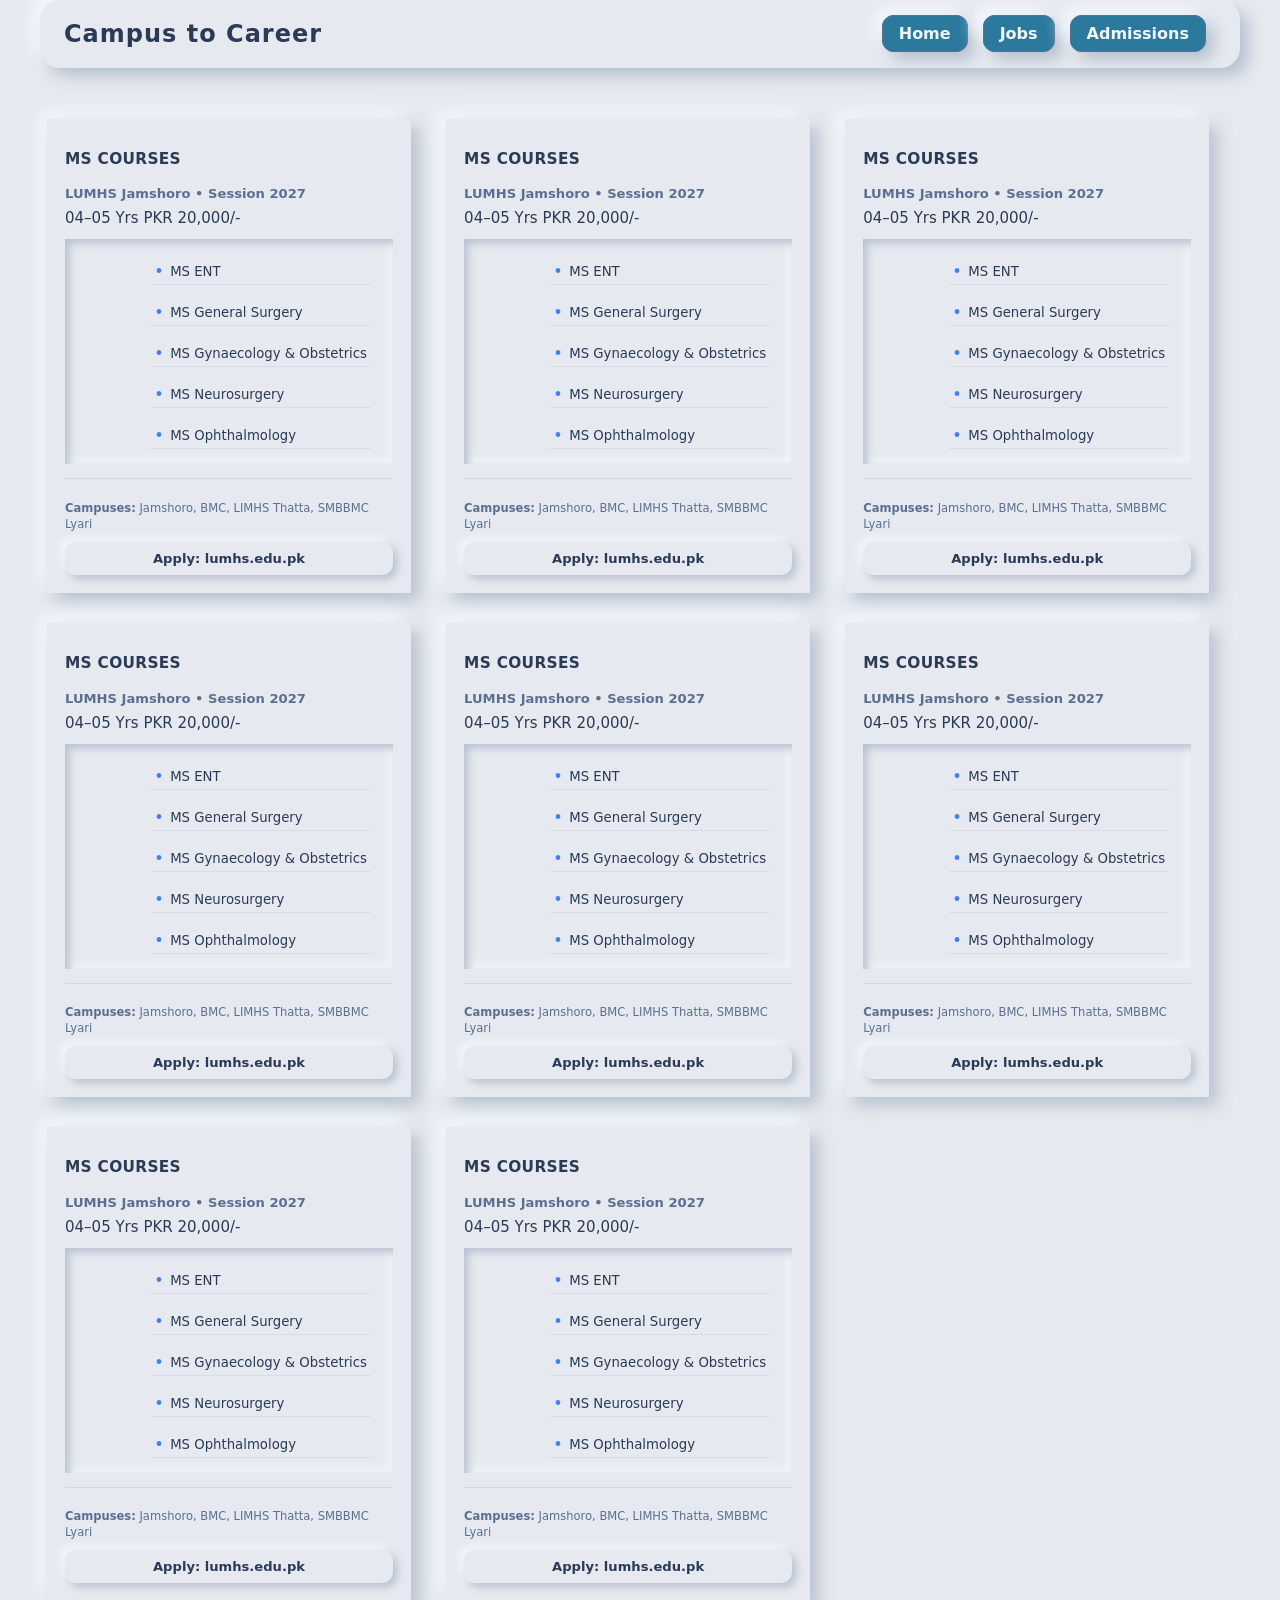
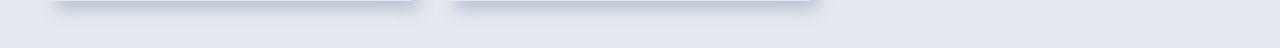
==== admissions.html @ 4f8f305e "Add files via upload" ====
<!DOCTYPE html>
<html lang="en">

<head>
  <meta charset="UTF-8">
  <meta name="viewport" content="width=device-width, initial-scale=1.0">
  <title>Campus to Career</title>
  <style>
    /* =========================================
   INTERACTIVE ELEMENTS
   ========================================= */
    :root {
      /* =========================================
        COLORS DEFINED
      ========================================= */
      --contrast-background-color: #2b7a9e;
      --contrast-text-primary: #f1f5f9;
      --contrast-accent-color: #f59e0b;
      --contrast-accent-hover: #fbbf24;
      --color-red: #dc2626;
      --color-green: #2e7d32;
      --background-color: #e6e9ef;
      --text-primary: #2b3a55;
      --text-secondary: #5c6f91;
      --accent-color: #3b82f6;
      --accent-hover: #2563eb;
      --border-subtle: rgba(244, 249, 255, 0.35);

      /* Shadow Colors */
      --shadow-light: #f4f9ff;
      --shadow-dark: #b6c0cf;

      /* Shadow Elevations */
      --shadow-flat: 9px 9px 18px var(--shadow-dark),
        -9px -9px 18px var(--shadow-light);
      --shadow-small: 4px 4px 8px var(--shadow-dark),
        -4px -4px 8px var(--shadow-light);
      --shadow-large: 14px 14px 28px var(--shadow-dark),
        -14px -14px 28px var(--shadow-light);

      /* Inset / Pressed Shadows */
      --shadow-pressed: inset 6px 6px 12px var(--shadow-dark),
        inset -6px -6px 12px var(--shadow-light);
      --shadow-pressed-small: inset 3px 3px 6px var(--shadow-dark),
        inset -3px -3px 6px var(--shadow-light);

      /* Surface Gradients */
      --surface-gradient-convex: linear-gradient(145deg, #e5f0ff, #c1cad8);
      --surface-gradient-concave: linear-gradient(145deg, #c1cad8, #e5f0ff);
    }

    /* =========================================
   BASE STYLES
   ========================================= */
    * {
      box-sizing: border-box;
    }

    body {
      background-color: var(--background-color);
      color: var(--text-primary);
      font-family: system-ui, -apple-system, BlinkMacSystemFont, "Segoe UI", Roboto, sans-serif;
      margin: 0;
      padding: 6.5rem 2rem 2rem;
    }

    @media (max-width: 640px) {
      body {
        padding: 8.5rem 1rem 1.5rem;
      }

      .navigation-bar {
        width: calc(100% - 2rem);
        padding: 0.75rem 1rem;
      }

      .navigation-div {
        flex-direction: column;
        gap: 0.75rem;
      }

      .header p {
        font-size: 1.45rem;
      }

      .header,
      .welcome {
        padding-left: 1.25rem;
        padding-right: 1.25rem;
      }
    }

    .navigation-bar {
      position: fixed;
      top: 0;
      left: 50%;
      transform: translateX(-50%);
      width: calc(100% - 4rem);
      z-index: 1000;
      max-width: 1200px;
      padding: 0.9rem 1.5rem;
      background: var(--background-color);
      border-radius: 20px;
      box-shadow:
        8px 8px 16px var(--shadow-dark),
        -8px -8px 16px var(--shadow-light);
    }

    .navigation-div {
      display: flex;
      justify-content: space-between;
      align-items: center;
    }

    .website-name {
      font-size: 1.5rem;
      color: var(--text-primary);
      font-weight: 800;
      letter-spacing: 1px;

    }

    .button {
      text-decoration: none;
      background: var(--contrast-background-color);
      color: var(--contrast-text-primary);
      font-weight: 600;
      border: 1px solid var(--text-secondary);
      border-radius: 12px;
      padding: 0.5rem 1rem;
      box-shadow: 8px 8px 16px var(--shadow-dark),
        -8px -8px 16px var(--shadow-light);
      cursor: pointer;
      transition: all 0.2s ease-in-out;
    }

    .button:hover {
      background: var(--text-primary);
      box-shadow:
        4px 4px 8px var(--shadow-dark),
        -4px -4px 8px var(--shadow-light);
    }

    ul {
      list-style: none;
      padding: 10px;
      margin: 0;
      display: flex;
      justify-content: flex-end;
      gap: 15px;

    }

    .program-card {
      width: 364px;
      background: var(--background-color);
      border-radius: var(--contrast-background-color);
      padding: 18px;
      box-shadow: 8px 8px 16px var(--shadow-dark),
                  -8px -8px 16px var(--shadow-light);
      display: inline-block;
      flex-direction: column;
      margin: 15px;
      justify-content: space-between;
      transition: transform 0.2s ease, opacity 0.2s ease;
    }

    .meta-strip {
      font-size: 15px;
    }

    .program-card.hidden {
      display: none;
    }

    /* Pinned Top Header */
    .card-header {
      margin-bottom: 12px;
    }

    .track-row {
      display: flex;
      align-items: center;
      justify-content: space-between;
      gap: 8px;
      margin-bottom: 6px;
    }

    .track-title {
      font-size: 0.96rem;
      font-weight: 800;
      letter-spacing: 0.3px;
      color: var(--text-primary);
    }

    .uni-subtitle {
      font-size: 0.82rem;
      font-weight: 600;
      color: var(--text-secondary);
      margin-bottom: 8px;
    }

    /* Fixed-Height Inset Scrollable Specialty Box */
    .program-list-box {
      height: 225px;
      overflow-y: auto;
      padding: 10px 12px;
      margin: 6px 0 14px 0;
      border-radius: var(--contrast-background-color);
      background: var(--background-color);
      box-shadow: inset 4px 4px 8px var(--shadow-dark),
                  inset -4px -4px 8px var(--shadow-light);
    }

    /* Custom Subtle Scrollbar */
    .program-list-box::-webkit-scrollbar {
      width: 6px;
    }

    .program-list-box::-webkit-scrollbar-track {
      background: transparent;
      margin: 6px 0;
    }

    .program-list-box::-webkit-scrollbar-thumb {
      background: var(--background-color);
      border-radius: 10px;
    }

    .program-list-box::-webkit-scrollbar-thumb:hover {
      background: var(--background-color);
    }

    .program-list {
      display: grid;
      list-style: none;
    }

    .program-list li {
      font-size: 0.83rem;
      color: var(--text-primary);
      padding: 5px 4px;
      border-bottom: 1px solid rgba(197, 203, 214, 0.45);
      display: flex;
      align-items: flex-start;
      gap: 7px;
    }

    .program-list li:last-child {
      border-bottom: none;
    }

    .program-list li::before {
      content: "•";
      color: var(--accent-color);
      font-weight: 700;
    }

    .program-list li.match-hidden {
      display: none;
    }

    mark {
      background: var(--background-color);
      color: var(--text-primary);
      padding: 0 2px;
      border-radius: 3px;
    }

    /* Pinned Card Footer */
    .card-footer {
      border-top: 1px solid rgba(197, 203, 214, 0.6);
      padding-top: 10px;
    }

    .campuses {
      font-size: 0.72rem;
      color: var(--text-secondary);
      margin-bottom: 10px;
      line-height: 1.35;
    }

    .apply-btn {
      display: block;
      width: 100%;
      text-align: center;
      text-decoration: none;
      font-size: 0.82rem;
      font-weight: 700;
      color: var(--accent);
      padding: 9px 12px;
      border-radius: 11px;
      background: var(--background-color);
      box-shadow: 4px 4px 8px var(--shadow-dark),
                  -4px -4px 8px var(--shadow-light);
      transition: box-shadow 0.15s ease, color 0.15s ease;
    }

    .apply-btn:hover {
      color: var(--accent-color);;
    }

    .apply-btn:active {
      box-shadow: inset 3px 3px 6px var(--shadow-dark),
                  inset -3px -3px 6px var(--shadow-light);
    }



  </style>
</head>

<body>
  <!-- =========================
   NAV BAR
   ========================= -->
  <nav class="navigation-bar">
    <div class="navigation-div">
      <div class="website-name">Campus to Career</div>
      <ul>

        <li><a href="index.html" class="button">Home</a></li>
        <li><a href="jobs.html" class="button">Jobs</a></li>
        <li><a href="Admissions.html" class="button">Admissions</a></li>
      </ul>
    </div>
  </nav>
  <!-- =========================
   NAV BAR
   ========================= -->

      <!-- CARD 2: MS COURSES -->
      <article class="program-card">
        <div>
          <div class="card-header">
            <div class="track-row">
              <h2 class="track-title">MS COURSES</h2>
            </div>
            <div class="uni-subtitle">LUMHS Jamshoro • Session 2027</div>
            <div class="meta-strip">
              <span>04–05 Yrs</span>
              <span>PKR 20,000/-</span>
            </div>
          </div>

          <div class="program-list-box">
            <ul class="program-list">
              <li>MS ENT</li>
              <li>MS General Surgery</li>
              <li>MS Gynaecology &amp; Obstetrics</li>
              <li>MS Neurosurgery</li>
              <li>MS Ophthalmology</li>
              <li>MS Orthopaedics</li>
              <li>MS Plastic Surgery</li>
              <li>MS Urology</li>
              <li>MS ENT</li>
              <li>MS General Surgery</li>
              <li>MS Gynaecology &amp; Obstetrics</li>
              <li>MS Neurosurgery</li>
              <li>MS Ophthalmology</li>
              <li>MS Orthopaedics</li>
              <li>MS Plastic Surgery</li>
              <li>MS Urology</li>
              <li>MS ENT</li>
              <li>MS General Surgery</li>
              <li>MS Gynaecology &amp; Obstetrics</li>
              <li>MS Neurosurgery</li>
              <li>MS Ophthalmology</li>
              <li>MS Orthopaedics</li>
              <li>MS Plastic Surgery</li>
              <li>MS Urology</li>

            </ul>
          </div>
        </div>

        <div class="card-footer">
          <p class="campuses"><strong>Campuses:</strong> Jamshoro, BMC, LIMHS Thatta, SMBBMC Lyari</p>
          <a href="https://www.lumhs.edu.pk" target="_blank" rel="noopener noreferrer" class="apply-btn">
            Apply: lumhs.edu.pk
          </a>
        </div>
      </article>

 <!-- CARD 2: MS COURSES -->
      <article class="program-card">
        <div>
          <div class="card-header">
            <div class="track-row">
              <h2 class="track-title">MS COURSES</h2>
            </div>
            <div class="uni-subtitle">LUMHS Jamshoro • Session 2027</div>
            <div class="meta-strip">
              <span>04–05 Yrs</span>
              <span>PKR 20,000/-</span>
            </div>
          </div>

          <div class="program-list-box">
            <ul class="program-list">
              <li>MS ENT</li>
              <li>MS General Surgery</li>
              <li>MS Gynaecology &amp; Obstetrics</li>
              <li>MS Neurosurgery</li>
              <li>MS Ophthalmology</li>
              <li>MS Orthopaedics</li>
              <li>MS Plastic Surgery</li>
              <li>MS Urology</li>
            </ul>
          </div>
        </div>

        <div class="card-footer">
          <p class="campuses"><strong>Campuses:</strong> Jamshoro, BMC, LIMHS Thatta, SMBBMC Lyari</p>
          <a href="https://www.lumhs.edu.pk" target="_blank" rel="noopener noreferrer" class="apply-btn">
            Apply: lumhs.edu.pk
          </a>
        </div>
      </article>


      <!-- CARD 2: MS COURSES -->
      <article class="program-card">
        <div>
          <div class="card-header">
            <div class="track-row">
              <h2 class="track-title">MS COURSES</h2>
            </div>
            <div class="uni-subtitle">LUMHS Jamshoro • Session 2027</div>
            <div class="meta-strip">
              <span>04–05 Yrs</span>
              <span>PKR 20,000/-</span>
            </div>
          </div>

          <div class="program-list-box">
            <ul class="program-list">
              <li>MS ENT</li>
              <li>MS General Surgery</li>
              <li>MS Gynaecology &amp; Obstetrics</li>
              <li>MS Neurosurgery</li>
              <li>MS Ophthalmology</li>
              <li>MS Orthopaedics</li>
              <li>MS Plastic Surgery</li>
              <li>MS Urology</li>
            </ul>
          </div>
        </div>

        <div class="card-footer">
          <p class="campuses"><strong>Campuses:</strong> Jamshoro, BMC, LIMHS Thatta, SMBBMC Lyari</p>
          <a href="https://www.lumhs.edu.pk" target="_blank" rel="noopener noreferrer" class="apply-btn">
            Apply: lumhs.edu.pk
          </a>
        </div>
      </article>


      <!-- CARD 2: MS COURSES -->
      <article class="program-card">
        <div>
          <div class="card-header">
            <div class="track-row">
              <h2 class="track-title">MS COURSES</h2>
            </div>
            <div class="uni-subtitle">LUMHS Jamshoro • Session 2027</div>
            <div class="meta-strip">
              <span>04–05 Yrs</span>
              <span>PKR 20,000/-</span>
            </div>
          </div>

          <div class="program-list-box">
            <ul class="program-list">
              <li>MS ENT</li>
              <li>MS General Surgery</li>
              <li>MS Gynaecology &amp; Obstetrics</li>
              <li>MS Neurosurgery</li>
              <li>MS Ophthalmology</li>
              <li>MS Orthopaedics</li>
              <li>MS Plastic Surgery</li>
              <li>MS Urology</li>
            </ul>
          </div>
        </div>

        <div class="card-footer">
          <p class="campuses"><strong>Campuses:</strong> Jamshoro, BMC, LIMHS Thatta, SMBBMC Lyari</p>
          <a href="https://www.lumhs.edu.pk" target="_blank" rel="noopener noreferrer" class="apply-btn">
            Apply: lumhs.edu.pk
          </a>
        </div>
      </article>


      <!-- CARD 2: MS COURSES -->
      <article class="program-card">
        <div>
          <div class="card-header">
            <div class="track-row">
              <h2 class="track-title">MS COURSES</h2>
            </div>
            <div class="uni-subtitle">LUMHS Jamshoro • Session 2027</div>
            <div class="meta-strip">
              <span>04–05 Yrs</span>
              <span>PKR 20,000/-</span>
            </div>
          </div>

          <div class="program-list-box">
            <ul class="program-list">
              <li>MS ENT</li>
              <li>MS General Surgery</li>
              <li>MS Gynaecology &amp; Obstetrics</li>
              <li>MS Neurosurgery</li>
              <li>MS Ophthalmology</li>
              <li>MS Orthopaedics</li>
              <li>MS Plastic Surgery</li>
              <li>MS Urology</li>
            </ul>
          </div>
        </div>

        <div class="card-footer">
          <p class="campuses"><strong>Campuses:</strong> Jamshoro, BMC, LIMHS Thatta, SMBBMC Lyari</p>
          <a href="https://www.lumhs.edu.pk" target="_blank" rel="noopener noreferrer" class="apply-btn">
            Apply: lumhs.edu.pk
          </a>
        </div>
      </article>


      <!-- CARD 2: MS COURSES -->
      <article class="program-card">
        <div>
          <div class="card-header">
            <div class="track-row">
              <h2 class="track-title">MS COURSES</h2>
            </div>
            <div class="uni-subtitle">LUMHS Jamshoro • Session 2027</div>
            <div class="meta-strip">
              <span>04–05 Yrs</span>
              <span>PKR 20,000/-</span>
            </div>
          </div>

          <div class="program-list-box">
            <ul class="program-list">
              <li>MS ENT</li>
              <li>MS General Surgery</li>
              <li>MS Gynaecology &amp; Obstetrics</li>
              <li>MS Neurosurgery</li>
              <li>MS Ophthalmology</li>
              <li>MS Orthopaedics</li>
              <li>MS Plastic Surgery</li>
              <li>MS Urology</li>
            </ul>
          </div>
        </div>

        <div class="card-footer">
          <p class="campuses"><strong>Campuses:</strong> Jamshoro, BMC, LIMHS Thatta, SMBBMC Lyari</p>
          <a href="https://www.lumhs.edu.pk" target="_blank" rel="noopener noreferrer" class="apply-btn">
            Apply: lumhs.edu.pk
          </a>
        </div>
      </article>


      <!-- CARD 2: MS COURSES -->
      <article class="program-card">
        <div>
          <div class="card-header">
            <div class="track-row">
              <h2 class="track-title">MS COURSES</h2>
            </div>
            <div class="uni-subtitle">LUMHS Jamshoro • Session 2027</div>
            <div class="meta-strip">
              <span>04–05 Yrs</span>
              <span>PKR 20,000/-</span>
            </div>
          </div>

          <div class="program-list-box">
            <ul class="program-list">
              <li>MS ENT</li>
              <li>MS General Surgery</li>
              <li>MS Gynaecology &amp; Obstetrics</li>
              <li>MS Neurosurgery</li>
              <li>MS Ophthalmology</li>
              <li>MS Orthopaedics</li>
              <li>MS Plastic Surgery</li>
              <li>MS Urology</li>
            </ul>
          </div>
        </div>

        <div class="card-footer">
          <p class="campuses"><strong>Campuses:</strong> Jamshoro, BMC, LIMHS Thatta, SMBBMC Lyari</p>
          <a href="https://www.lumhs.edu.pk" target="_blank" rel="noopener noreferrer" class="apply-btn">
            Apply: lumhs.edu.pk
          </a>
        </div>
      </article>


     

      <!-- CARD 2: MS COURSES -->
      <article class="program-card">
        <div>
          <div class="card-header">
            <div class="track-row">
              <h2 class="track-title">MS COURSES</h2>
            </div>
            <div class="uni-subtitle">LUMHS Jamshoro • Session 2027</div>
            <div class="meta-strip">
              <span>04–05 Yrs</span>
              <span>PKR 20,000/-</span>
            </div>
          </div>

          <div class="program-list-box">
            <ul class="program-list">
              <li>MS ENT</li>
              <li>MS General Surgery</li>
              <li>MS Gynaecology &amp; Obstetrics</li>
              <li>MS Neurosurgery</li>
              <li>MS Ophthalmology</li>
              <li>MS Orthopaedics</li>
              <li>MS Plastic Surgery</li>
              <li>MS Urology</li>
            </ul>
          </div>
        </div>

        <div class="card-footer">
          <p class="campuses"><strong>Campuses:</strong> Jamshoro, BMC, LIMHS Thatta, SMBBMC Lyari</p>
          <a href="https://www.lumhs.edu.pk" target="_blank" rel="noopener noreferrer" class="apply-btn">
            Apply: lumhs.edu.pk
          </a>
        </div>
      </article>

</body>

</html>
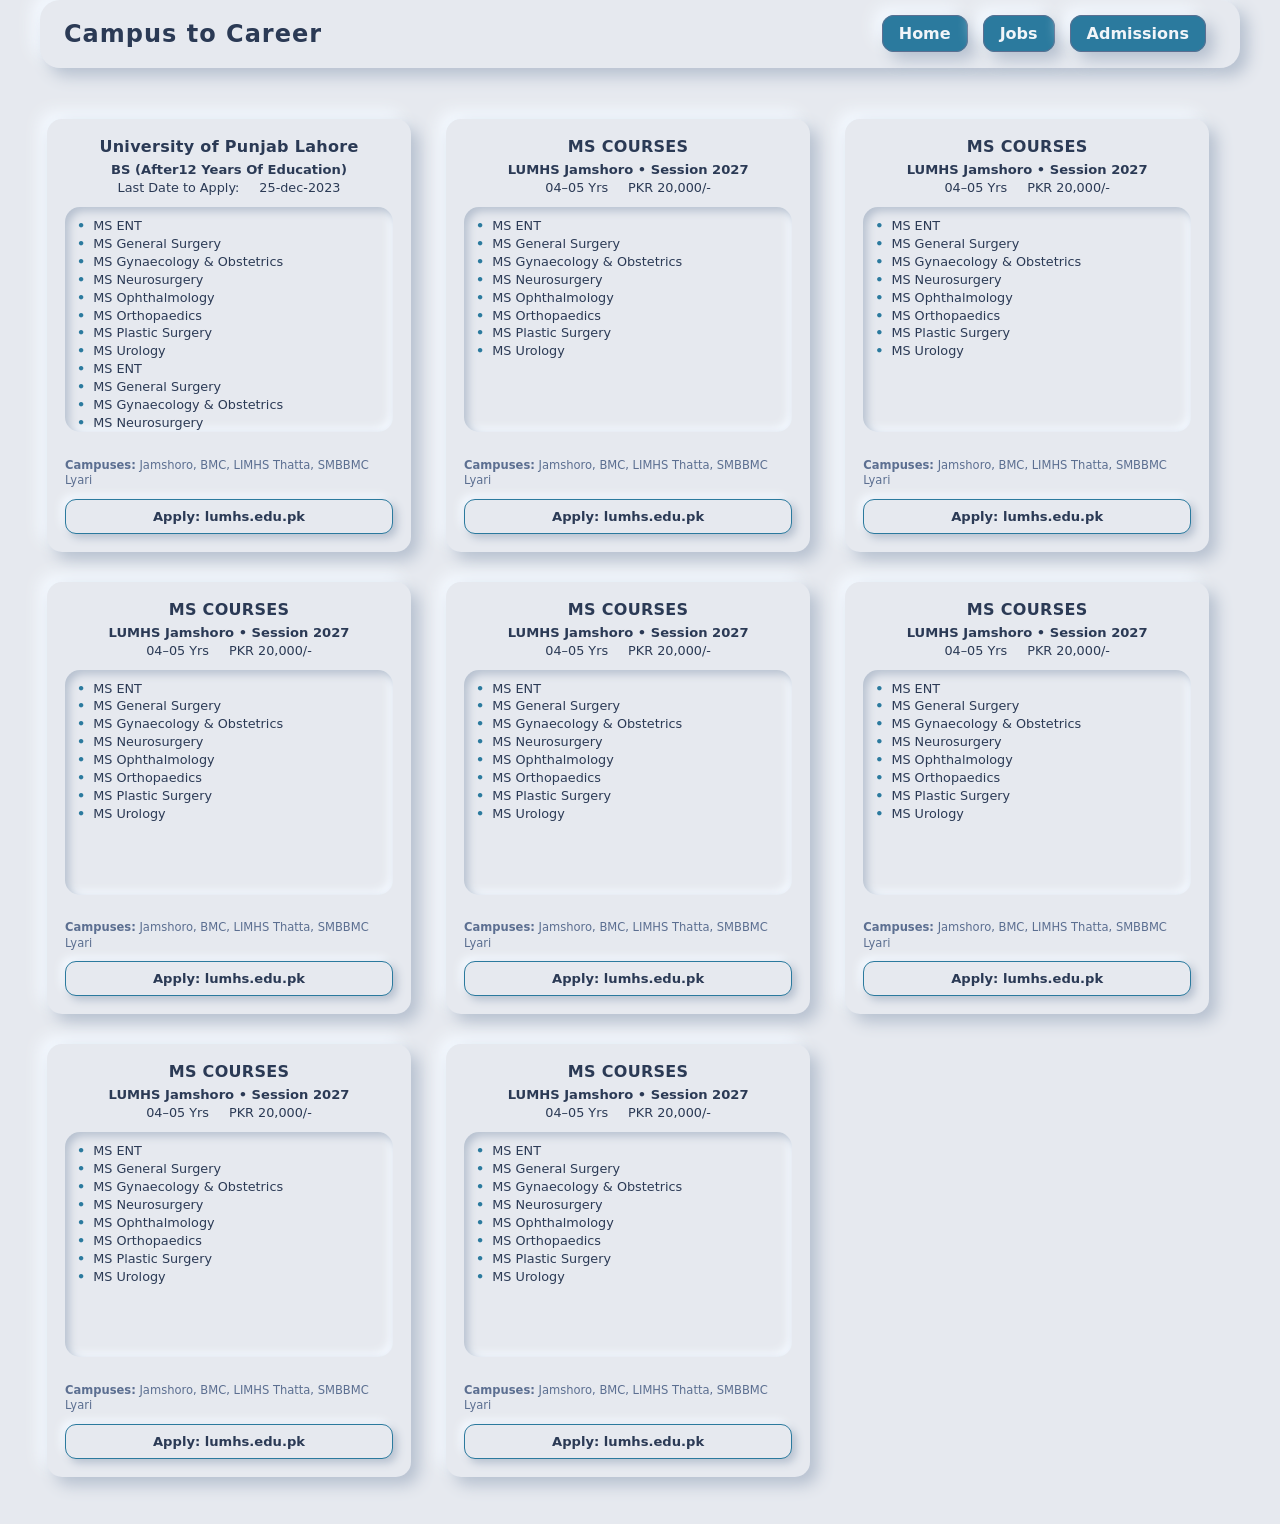
==== commit 83655fa9: "Update admissions.html" ====
--- a/admissions.html
+++ b/admissions.html
@@ -64,31 +64,45 @@
       padding: 6.5rem 2rem 2rem;
     }
 
-    @media (max-width: 640px) {
-      body {
-        padding: 8.5rem 1rem 1.5rem;
-      }
-
-      .navigation-bar {
-        width: calc(100% - 2rem);
-        padding: 0.75rem 1rem;
-      }
-
-      .navigation-div {
-        flex-direction: column;
-        gap: 0.75rem;
-      }
-
-      .header p {
-        font-size: 1.45rem;
-      }
-
-      .header,
-      .welcome {
-        padding-left: 1.25rem;
-        padding-right: 1.25rem;
-      }
-    }
+    /* =========================================
+   MOBILE RESPONSIVENESS
+   ========================================= */
+@media (max-width: 640px) {
+  body {
+    /* Extra top padding to clear the taller stacked navbar */
+    padding: 8.5rem 1rem 1.5rem;
+  }
+
+  .navigation-bar {
+    top: 0.75rem;
+    width: calc(100% - 2rem);
+    padding: 0.75rem 1rem;
+  }
+
+  .navigation-div {
+    flex-direction: column;
+    gap: 0.75rem;
+  }
+
+  .navigation-div ul {
+    width: 100%;
+    justify-content: center;
+    padding: 0;
+    gap: 10px;
+  }
+
+  .button {
+    padding: 0.45rem 0.85rem;
+    font-size: 0.9rem;
+  }
+
+  .program-card {
+    display: flex;
+    width: 100%;
+    max-width: 400px;
+    margin: 0 auto 1.25rem;
+  }
+}
 
     .navigation-bar {
       position: fixed;
@@ -154,11 +168,11 @@
     .program-card {
       width: 364px;
       background: var(--background-color);
-      border-radius: var(--contrast-background-color);
+      border-radius: 15px;
       padding: 18px;
       box-shadow: 8px 8px 16px var(--shadow-dark),
-                  -8px -8px 16px var(--shadow-light);
-      display: inline-block;
+        -8px -8px 16px var(--shadow-light);
+      display: inline-flex;
       flex-direction: column;
       margin: 15px;
       justify-content: space-between;
@@ -166,7 +180,11 @@
     }
 
     .meta-strip {
-      font-size: 15px;
+      gap: 20px;
+      display: flex;
+      justify-content:center;
+      font-size: 0.8rem;
+      font-weight: 500;
     }
 
     .program-card.hidden {
@@ -181,23 +199,27 @@
     .track-row {
       display: flex;
       align-items: center;
-      justify-content: space-between;
+      justify-content: center;
       gap: 8px;
       margin-bottom: 6px;
     }
 
     .track-title {
-      font-size: 0.96rem;
+      font-size: 1rem;
       font-weight: 800;
       letter-spacing: 0.3px;
+      text-align: center;
+      margin: 0;
       color: var(--text-primary);
     }
 
     .uni-subtitle {
+      text-align: center;
+      text-transform: capitalize;
       font-size: 0.82rem;
       font-weight: 600;
-      color: var(--text-secondary);
-      margin-bottom: 8px;
+      color: var(--text-primary);
+      margin-bottom: 3px;
     }
 
     /* Fixed-Height Inset Scrollable Specialty Box */
@@ -206,10 +228,10 @@
       overflow-y: auto;
       padding: 10px 12px;
       margin: 6px 0 14px 0;
-      border-radius: var(--contrast-background-color);
+      border-radius: 15px;
       background: var(--background-color);
       box-shadow: inset 4px 4px 8px var(--shadow-dark),
-                  inset -4px -4px 8px var(--shadow-light);
+        inset -4px -4px 8px var(--shadow-light);
     }
 
     /* Custom Subtle Scrollbar */
@@ -223,27 +245,38 @@
     }
 
     .program-list-box::-webkit-scrollbar-thumb {
-      background: var(--background-color);
+      background: var(--text-secondary);
       border-radius: 10px;
     }
 
     .program-list-box::-webkit-scrollbar-thumb:hover {
-      background: var(--background-color);
+      background: var(--text-secondary);
     }
 
     .program-list {
       display: grid;
+      justify-content: start;
+      /* Overrides global ul { justify-content: flex-end; } */
+      text-align: left;
+      /* Ensures text aligns left */
+      padding: 0;
+      /* Overrides global ul { padding: 10px; } */
+      margin: 0;
+      gap: 0px;
+      /* Clean vertical spacing between items */
       list-style: none;
     }
 
     .program-list li {
-      font-size: 0.83rem;
+      font-size: 0.8rem;
       color: var(--text-primary);
-      padding: 5px 4px;
-      border-bottom: 1px solid rgba(197, 203, 214, 0.45);
       display: flex;
       align-items: flex-start;
-      gap: 7px;
+      justify-content: flex-start;
+      /* Aligns flex items to the left */
+      gap: 8px;
+      line-height: 1.4;
+      /* Changed from 0rem so multi-line items don't overlap */
     }
 
     .program-list li:last-child {
@@ -252,7 +285,7 @@
 
     .program-list li::before {
       content: "•";
-      color: var(--accent-color);
+      color: var(--contrast-background-color);
       font-weight: 700;
     }
 
@@ -265,12 +298,6 @@
       color: var(--text-primary);
       padding: 0 2px;
       border-radius: 3px;
-    }
-
-    /* Pinned Card Footer */
-    .card-footer {
-      border-top: 1px solid rgba(197, 203, 214, 0.6);
-      padding-top: 10px;
     }
 
     .campuses {
@@ -287,26 +314,30 @@
       text-decoration: none;
       font-size: 0.82rem;
       font-weight: 700;
-      color: var(--accent);
+      color: var(--text-primary);
       padding: 9px 12px;
       border-radius: 11px;
       background: var(--background-color);
-      box-shadow: 4px 4px 8px var(--shadow-dark),
-                  -4px -4px 8px var(--shadow-light);
-      transition: box-shadow 0.15s ease, color 0.15s ease;
+      box-shadow:
+        4px 4px 8px var(--shadow-dark),
+        -4px -4px 8px var(--shadow-light);
+      transition: all 0.15s ease, color 0.15s ease;
+            border: 1px solid var(--contrast-background-color);
     }
 
     .apply-btn:hover {
-      color: var(--accent-color);;
-    }
+     color: var(--contrast-text-primary);
+      background: var(--text-primary);
+      box-shadow:
+        4px 4px 8px var(--shadow-dark),
+        -4px -4px 8px var(--shadow-light);
+      transform: translateY(-2px);
+     }
 
     .apply-btn:active {
       box-shadow: inset 3px 3px 6px var(--shadow-dark),
-                  inset -3px -3px 6px var(--shadow-light);
-    }
-
-
-
+        inset -3px -3px 6px var(--shadow-light);
+    }
   </style>
 </head>
 
@@ -321,7 +352,7 @@
 
         <li><a href="index.html" class="button">Home</a></li>
         <li><a href="jobs.html" class="button">Jobs</a></li>
-        <li><a href="Admissions.html" class="button">Admissions</a></li>
+        <li><a href="admissions.html" class="button">Admissions</a></li>
       </ul>
     </div>
   </nav>
@@ -329,319 +360,319 @@
    NAV BAR
    ========================= -->
 
-      <!-- CARD 2: MS COURSES -->
-      <article class="program-card">
-        <div>
-          <div class="card-header">
-            <div class="track-row">
-              <h2 class="track-title">MS COURSES</h2>
-            </div>
-            <div class="uni-subtitle">LUMHS Jamshoro • Session 2027</div>
-            <div class="meta-strip">
-              <span>04–05 Yrs</span>
-              <span>PKR 20,000/-</span>
-            </div>
-          </div>
-
-          <div class="program-list-box">
-            <ul class="program-list">
-              <li>MS ENT</li>
-              <li>MS General Surgery</li>
-              <li>MS Gynaecology &amp; Obstetrics</li>
-              <li>MS Neurosurgery</li>
-              <li>MS Ophthalmology</li>
-              <li>MS Orthopaedics</li>
-              <li>MS Plastic Surgery</li>
-              <li>MS Urology</li>
-              <li>MS ENT</li>
-              <li>MS General Surgery</li>
-              <li>MS Gynaecology &amp; Obstetrics</li>
-              <li>MS Neurosurgery</li>
-              <li>MS Ophthalmology</li>
-              <li>MS Orthopaedics</li>
-              <li>MS Plastic Surgery</li>
-              <li>MS Urology</li>
-              <li>MS ENT</li>
-              <li>MS General Surgery</li>
-              <li>MS Gynaecology &amp; Obstetrics</li>
-              <li>MS Neurosurgery</li>
-              <li>MS Ophthalmology</li>
-              <li>MS Orthopaedics</li>
-              <li>MS Plastic Surgery</li>
-              <li>MS Urology</li>
-
-            </ul>
-          </div>
-        </div>
-
-        <div class="card-footer">
-          <p class="campuses"><strong>Campuses:</strong> Jamshoro, BMC, LIMHS Thatta, SMBBMC Lyari</p>
-          <a href="https://www.lumhs.edu.pk" target="_blank" rel="noopener noreferrer" class="apply-btn">
-            Apply: lumhs.edu.pk
-          </a>
-        </div>
-      </article>
-
- <!-- CARD 2: MS COURSES -->
-      <article class="program-card">
-        <div>
-          <div class="card-header">
-            <div class="track-row">
-              <h2 class="track-title">MS COURSES</h2>
-            </div>
-            <div class="uni-subtitle">LUMHS Jamshoro • Session 2027</div>
-            <div class="meta-strip">
-              <span>04–05 Yrs</span>
-              <span>PKR 20,000/-</span>
-            </div>
-          </div>
-
-          <div class="program-list-box">
-            <ul class="program-list">
-              <li>MS ENT</li>
-              <li>MS General Surgery</li>
-              <li>MS Gynaecology &amp; Obstetrics</li>
-              <li>MS Neurosurgery</li>
-              <li>MS Ophthalmology</li>
-              <li>MS Orthopaedics</li>
-              <li>MS Plastic Surgery</li>
-              <li>MS Urology</li>
-            </ul>
-          </div>
-        </div>
-
-        <div class="card-footer">
-          <p class="campuses"><strong>Campuses:</strong> Jamshoro, BMC, LIMHS Thatta, SMBBMC Lyari</p>
-          <a href="https://www.lumhs.edu.pk" target="_blank" rel="noopener noreferrer" class="apply-btn">
-            Apply: lumhs.edu.pk
-          </a>
-        </div>
-      </article>
-
-
-      <!-- CARD 2: MS COURSES -->
-      <article class="program-card">
-        <div>
-          <div class="card-header">
-            <div class="track-row">
-              <h2 class="track-title">MS COURSES</h2>
-            </div>
-            <div class="uni-subtitle">LUMHS Jamshoro • Session 2027</div>
-            <div class="meta-strip">
-              <span>04–05 Yrs</span>
-              <span>PKR 20,000/-</span>
-            </div>
-          </div>
-
-          <div class="program-list-box">
-            <ul class="program-list">
-              <li>MS ENT</li>
-              <li>MS General Surgery</li>
-              <li>MS Gynaecology &amp; Obstetrics</li>
-              <li>MS Neurosurgery</li>
-              <li>MS Ophthalmology</li>
-              <li>MS Orthopaedics</li>
-              <li>MS Plastic Surgery</li>
-              <li>MS Urology</li>
-            </ul>
-          </div>
-        </div>
-
-        <div class="card-footer">
-          <p class="campuses"><strong>Campuses:</strong> Jamshoro, BMC, LIMHS Thatta, SMBBMC Lyari</p>
-          <a href="https://www.lumhs.edu.pk" target="_blank" rel="noopener noreferrer" class="apply-btn">
-            Apply: lumhs.edu.pk
-          </a>
-        </div>
-      </article>
-
-
-      <!-- CARD 2: MS COURSES -->
-      <article class="program-card">
-        <div>
-          <div class="card-header">
-            <div class="track-row">
-              <h2 class="track-title">MS COURSES</h2>
-            </div>
-            <div class="uni-subtitle">LUMHS Jamshoro • Session 2027</div>
-            <div class="meta-strip">
-              <span>04–05 Yrs</span>
-              <span>PKR 20,000/-</span>
-            </div>
-          </div>
-
-          <div class="program-list-box">
-            <ul class="program-list">
-              <li>MS ENT</li>
-              <li>MS General Surgery</li>
-              <li>MS Gynaecology &amp; Obstetrics</li>
-              <li>MS Neurosurgery</li>
-              <li>MS Ophthalmology</li>
-              <li>MS Orthopaedics</li>
-              <li>MS Plastic Surgery</li>
-              <li>MS Urology</li>
-            </ul>
-          </div>
-        </div>
-
-        <div class="card-footer">
-          <p class="campuses"><strong>Campuses:</strong> Jamshoro, BMC, LIMHS Thatta, SMBBMC Lyari</p>
-          <a href="https://www.lumhs.edu.pk" target="_blank" rel="noopener noreferrer" class="apply-btn">
-            Apply: lumhs.edu.pk
-          </a>
-        </div>
-      </article>
-
-
-      <!-- CARD 2: MS COURSES -->
-      <article class="program-card">
-        <div>
-          <div class="card-header">
-            <div class="track-row">
-              <h2 class="track-title">MS COURSES</h2>
-            </div>
-            <div class="uni-subtitle">LUMHS Jamshoro • Session 2027</div>
-            <div class="meta-strip">
-              <span>04–05 Yrs</span>
-              <span>PKR 20,000/-</span>
-            </div>
-          </div>
-
-          <div class="program-list-box">
-            <ul class="program-list">
-              <li>MS ENT</li>
-              <li>MS General Surgery</li>
-              <li>MS Gynaecology &amp; Obstetrics</li>
-              <li>MS Neurosurgery</li>
-              <li>MS Ophthalmology</li>
-              <li>MS Orthopaedics</li>
-              <li>MS Plastic Surgery</li>
-              <li>MS Urology</li>
-            </ul>
-          </div>
-        </div>
-
-        <div class="card-footer">
-          <p class="campuses"><strong>Campuses:</strong> Jamshoro, BMC, LIMHS Thatta, SMBBMC Lyari</p>
-          <a href="https://www.lumhs.edu.pk" target="_blank" rel="noopener noreferrer" class="apply-btn">
-            Apply: lumhs.edu.pk
-          </a>
-        </div>
-      </article>
-
-
-      <!-- CARD 2: MS COURSES -->
-      <article class="program-card">
-        <div>
-          <div class="card-header">
-            <div class="track-row">
-              <h2 class="track-title">MS COURSES</h2>
-            </div>
-            <div class="uni-subtitle">LUMHS Jamshoro • Session 2027</div>
-            <div class="meta-strip">
-              <span>04–05 Yrs</span>
-              <span>PKR 20,000/-</span>
-            </div>
-          </div>
-
-          <div class="program-list-box">
-            <ul class="program-list">
-              <li>MS ENT</li>
-              <li>MS General Surgery</li>
-              <li>MS Gynaecology &amp; Obstetrics</li>
-              <li>MS Neurosurgery</li>
-              <li>MS Ophthalmology</li>
-              <li>MS Orthopaedics</li>
-              <li>MS Plastic Surgery</li>
-              <li>MS Urology</li>
-            </ul>
-          </div>
-        </div>
-
-        <div class="card-footer">
-          <p class="campuses"><strong>Campuses:</strong> Jamshoro, BMC, LIMHS Thatta, SMBBMC Lyari</p>
-          <a href="https://www.lumhs.edu.pk" target="_blank" rel="noopener noreferrer" class="apply-btn">
-            Apply: lumhs.edu.pk
-          </a>
-        </div>
-      </article>
-
-
-      <!-- CARD 2: MS COURSES -->
-      <article class="program-card">
-        <div>
-          <div class="card-header">
-            <div class="track-row">
-              <h2 class="track-title">MS COURSES</h2>
-            </div>
-            <div class="uni-subtitle">LUMHS Jamshoro • Session 2027</div>
-            <div class="meta-strip">
-              <span>04–05 Yrs</span>
-              <span>PKR 20,000/-</span>
-            </div>
-          </div>
-
-          <div class="program-list-box">
-            <ul class="program-list">
-              <li>MS ENT</li>
-              <li>MS General Surgery</li>
-              <li>MS Gynaecology &amp; Obstetrics</li>
-              <li>MS Neurosurgery</li>
-              <li>MS Ophthalmology</li>
-              <li>MS Orthopaedics</li>
-              <li>MS Plastic Surgery</li>
-              <li>MS Urology</li>
-            </ul>
-          </div>
-        </div>
-
-        <div class="card-footer">
-          <p class="campuses"><strong>Campuses:</strong> Jamshoro, BMC, LIMHS Thatta, SMBBMC Lyari</p>
-          <a href="https://www.lumhs.edu.pk" target="_blank" rel="noopener noreferrer" class="apply-btn">
-            Apply: lumhs.edu.pk
-          </a>
-        </div>
-      </article>
-
-
-     
-
-      <!-- CARD 2: MS COURSES -->
-      <article class="program-card">
-        <div>
-          <div class="card-header">
-            <div class="track-row">
-              <h2 class="track-title">MS COURSES</h2>
-            </div>
-            <div class="uni-subtitle">LUMHS Jamshoro • Session 2027</div>
-            <div class="meta-strip">
-              <span>04–05 Yrs</span>
-              <span>PKR 20,000/-</span>
-            </div>
-          </div>
-
-          <div class="program-list-box">
-            <ul class="program-list">
-              <li>MS ENT</li>
-              <li>MS General Surgery</li>
-              <li>MS Gynaecology &amp; Obstetrics</li>
-              <li>MS Neurosurgery</li>
-              <li>MS Ophthalmology</li>
-              <li>MS Orthopaedics</li>
-              <li>MS Plastic Surgery</li>
-              <li>MS Urology</li>
-            </ul>
-          </div>
-        </div>
-
-        <div class="card-footer">
-          <p class="campuses"><strong>Campuses:</strong> Jamshoro, BMC, LIMHS Thatta, SMBBMC Lyari</p>
-          <a href="https://www.lumhs.edu.pk" target="_blank" rel="noopener noreferrer" class="apply-btn">
-            Apply: lumhs.edu.pk
-          </a>
-        </div>
-      </article>
+  <!-- CARD 2: MS COURSES -->
+  <article class="program-card">
+    <div>
+      <div class="card-header">
+        <div class="track-row">
+          <h2 class="track-title">University of Punjab Lahore</h2>
+        </div>
+        <div class="uni-subtitle">BS (after12 years of education)</div>
+        <div class="meta-strip">
+          <span>Last Date to Apply:</span>
+          <span>25-dec-2023</span>
+        </div>
+      </div>
+
+      <div class="program-list-box">
+        <ul class="program-list">
+          <li>MS ENT</li>
+          <li>MS General Surgery</li>
+          <li>MS Gynaecology &amp; Obstetrics</li>
+          <li>MS Neurosurgery</li>
+          <li>MS Ophthalmology</li>
+          <li>MS Orthopaedics</li>
+          <li>MS Plastic Surgery</li>
+          <li>MS Urology</li>
+          <li>MS ENT</li>
+          <li>MS General Surgery</li>
+          <li>MS Gynaecology &amp; Obstetrics</li>
+          <li>MS Neurosurgery</li>
+          <li>MS Ophthalmology</li>
+          <li>MS Orthopaedics</li>
+          <li>MS Plastic Surgery</li>
+          <li>MS Urology</li>
+          <li>MS ENT</li>
+          <li>MS General Surgery</li>
+          <li>MS Gynaecology &amp; Obstetrics</li>
+          <li>MS Neurosurgery</li>
+          <li>MS Ophthalmology</li>
+          <li>MS Orthopaedics</li>
+          <li>MS Plastic Surgery</li>
+          <li>MS Urology</li>
+
+        </ul>
+      </div>
+    </div>
+
+    <div class="card-footer">
+      <p class="campuses"><strong>Campuses:</strong> Jamshoro, BMC, LIMHS Thatta, SMBBMC Lyari</p>
+      <a href="https://www.lumhs.edu.pk" target="_blank" rel="noopener noreferrer" class="apply-btn">
+        Apply: lumhs.edu.pk
+      </a>
+    </div>
+  </article>
+
+  <!-- CARD 2: MS COURSES -->
+  <article class="program-card">
+    <div>
+      <div class="card-header">
+        <div class="track-row">
+          <h2 class="track-title">MS COURSES</h2>
+        </div>
+        <div class="uni-subtitle">LUMHS Jamshoro • Session 2027</div>
+        <div class="meta-strip">
+          <span>04–05 Yrs</span>
+          <span>PKR 20,000/-</span>
+        </div>
+      </div>
+
+      <div class="program-list-box">
+        <ul class="program-list">
+          <li>MS ENT</li>
+          <li>MS General Surgery</li>
+          <li>MS Gynaecology &amp; Obstetrics</li>
+          <li>MS Neurosurgery</li>
+          <li>MS Ophthalmology</li>
+          <li>MS Orthopaedics</li>
+          <li>MS Plastic Surgery</li>
+          <li>MS Urology</li>
+        </ul>
+      </div>
+    </div>
+
+    <div class="card-footer">
+      <p class="campuses"><strong>Campuses:</strong> Jamshoro, BMC, LIMHS Thatta, SMBBMC Lyari</p>
+      <a href="https://www.lumhs.edu.pk" target="_blank" rel="noopener noreferrer" class="apply-btn">
+        Apply: lumhs.edu.pk
+      </a>
+    </div>
+  </article>
+
+
+  <!-- CARD 2: MS COURSES -->
+  <article class="program-card">
+    <div>
+      <div class="card-header">
+        <div class="track-row">
+          <h2 class="track-title">MS COURSES</h2>
+        </div>
+        <div class="uni-subtitle">LUMHS Jamshoro • Session 2027</div>
+        <div class="meta-strip">
+          <span>04–05 Yrs</span>
+          <span>PKR 20,000/-</span>
+        </div>
+      </div>
+
+      <div class="program-list-box">
+        <ul class="program-list">
+          <li>MS ENT</li>
+          <li>MS General Surgery</li>
+          <li>MS Gynaecology &amp; Obstetrics</li>
+          <li>MS Neurosurgery</li>
+          <li>MS Ophthalmology</li>
+          <li>MS Orthopaedics</li>
+          <li>MS Plastic Surgery</li>
+          <li>MS Urology</li>
+        </ul>
+      </div>
+    </div>
+
+    <div class="card-footer">
+      <p class="campuses"><strong>Campuses:</strong> Jamshoro, BMC, LIMHS Thatta, SMBBMC Lyari</p>
+      <a href="https://www.lumhs.edu.pk" target="_blank" rel="noopener noreferrer" class="apply-btn">
+        Apply: lumhs.edu.pk
+      </a>
+    </div>
+  </article>
+
+
+  <!-- CARD 2: MS COURSES -->
+  <article class="program-card">
+    <div>
+      <div class="card-header">
+        <div class="track-row">
+          <h2 class="track-title">MS COURSES</h2>
+        </div>
+        <div class="uni-subtitle">LUMHS Jamshoro • Session 2027</div>
+        <div class="meta-strip">
+          <span>04–05 Yrs</span>
+          <span>PKR 20,000/-</span>
+        </div>
+      </div>
+
+      <div class="program-list-box">
+        <ul class="program-list">
+          <li>MS ENT</li>
+          <li>MS General Surgery</li>
+          <li>MS Gynaecology &amp; Obstetrics</li>
+          <li>MS Neurosurgery</li>
+          <li>MS Ophthalmology</li>
+          <li>MS Orthopaedics</li>
+          <li>MS Plastic Surgery</li>
+          <li>MS Urology</li>
+        </ul>
+      </div>
+    </div>
+
+    <div class="card-footer">
+      <p class="campuses"><strong>Campuses:</strong> Jamshoro, BMC, LIMHS Thatta, SMBBMC Lyari</p>
+      <a href="https://www.lumhs.edu.pk" target="_blank" rel="noopener noreferrer" class="apply-btn">
+        Apply: lumhs.edu.pk
+      </a>
+    </div>
+  </article>
+
+
+  <!-- CARD 2: MS COURSES -->
+  <article class="program-card">
+    <div>
+      <div class="card-header">
+        <div class="track-row">
+          <h2 class="track-title">MS COURSES</h2>
+        </div>
+        <div class="uni-subtitle">LUMHS Jamshoro • Session 2027</div>
+        <div class="meta-strip">
+          <span>04–05 Yrs</span>
+          <span>PKR 20,000/-</span>
+        </div>
+      </div>
+
+      <div class="program-list-box">
+        <ul class="program-list">
+          <li>MS ENT</li>
+          <li>MS General Surgery</li>
+          <li>MS Gynaecology &amp; Obstetrics</li>
+          <li>MS Neurosurgery</li>
+          <li>MS Ophthalmology</li>
+          <li>MS Orthopaedics</li>
+          <li>MS Plastic Surgery</li>
+          <li>MS Urology</li>
+        </ul>
+      </div>
+    </div>
+
+    <div class="card-footer">
+      <p class="campuses"><strong>Campuses:</strong> Jamshoro, BMC, LIMHS Thatta, SMBBMC Lyari</p>
+      <a href="https://www.lumhs.edu.pk" target="_blank" rel="noopener noreferrer" class="apply-btn">
+        Apply: lumhs.edu.pk
+      </a>
+    </div>
+  </article>
+
+
+  <!-- CARD 2: MS COURSES -->
+  <article class="program-card">
+    <div>
+      <div class="card-header">
+        <div class="track-row">
+          <h2 class="track-title">MS COURSES</h2>
+        </div>
+        <div class="uni-subtitle">LUMHS Jamshoro • Session 2027</div>
+        <div class="meta-strip">
+          <span>04–05 Yrs</span>
+          <span>PKR 20,000/-</span>
+        </div>
+      </div>
+
+      <div class="program-list-box">
+        <ul class="program-list">
+          <li>MS ENT</li>
+          <li>MS General Surgery</li>
+          <li>MS Gynaecology &amp; Obstetrics</li>
+          <li>MS Neurosurgery</li>
+          <li>MS Ophthalmology</li>
+          <li>MS Orthopaedics</li>
+          <li>MS Plastic Surgery</li>
+          <li>MS Urology</li>
+        </ul>
+      </div>
+    </div>
+
+    <div class="card-footer">
+      <p class="campuses"><strong>Campuses:</strong> Jamshoro, BMC, LIMHS Thatta, SMBBMC Lyari</p>
+      <a href="https://www.lumhs.edu.pk" target="_blank" rel="noopener noreferrer" class="apply-btn">
+        Apply: lumhs.edu.pk
+      </a>
+    </div>
+  </article>
+
+
+  <!-- CARD 2: MS COURSES -->
+  <article class="program-card">
+    <div>
+      <div class="card-header">
+        <div class="track-row">
+          <h2 class="track-title">MS COURSES</h2>
+        </div>
+        <div class="uni-subtitle">LUMHS Jamshoro • Session 2027</div>
+        <div class="meta-strip">
+          <span>04–05 Yrs</span>
+          <span>PKR 20,000/-</span>
+        </div>
+      </div>
+
+      <div class="program-list-box">
+        <ul class="program-list">
+          <li>MS ENT</li>
+          <li>MS General Surgery</li>
+          <li>MS Gynaecology &amp; Obstetrics</li>
+          <li>MS Neurosurgery</li>
+          <li>MS Ophthalmology</li>
+          <li>MS Orthopaedics</li>
+          <li>MS Plastic Surgery</li>
+          <li>MS Urology</li>
+        </ul>
+      </div>
+    </div>
+
+    <div class="card-footer">
+      <p class="campuses"><strong>Campuses:</strong> Jamshoro, BMC, LIMHS Thatta, SMBBMC Lyari</p>
+      <a href="https://www.lumhs.edu.pk" target="_blank" rel="noopener noreferrer" class="apply-btn">
+        Apply: lumhs.edu.pk
+      </a>
+    </div>
+  </article>
+
+
+
+
+  <!-- CARD 2: MS COURSES -->
+  <article class="program-card">
+    <div>
+      <div class="card-header">
+        <div class="track-row">
+          <h2 class="track-title">MS COURSES</h2>
+        </div>
+        <div class="uni-subtitle">LUMHS Jamshoro • Session 2027</div>
+        <div class="meta-strip">
+          <span>04–05 Yrs</span>
+          <span>PKR 20,000/-</span>
+        </div>
+      </div>
+
+      <div class="program-list-box">
+        <ul class="program-list">
+          <li>MS ENT</li>
+          <li>MS General Surgery</li>
+          <li>MS Gynaecology &amp; Obstetrics</li>
+          <li>MS Neurosurgery</li>
+          <li>MS Ophthalmology</li>
+          <li>MS Orthopaedics</li>
+          <li>MS Plastic Surgery</li>
+          <li>MS Urology</li>
+        </ul>
+      </div>
+    </div>
+
+    <div class="card-footer">
+      <p class="campuses"><strong>Campuses:</strong> Jamshoro, BMC, LIMHS Thatta, SMBBMC Lyari</p>
+      <a href="https://www.lumhs.edu.pk" target="_blank" rel="noopener noreferrer" class="apply-btn">
+        Apply: lumhs.edu.pk
+      </a>
+    </div>
+  </article>
 
 </body>
 
-</html>+</html>
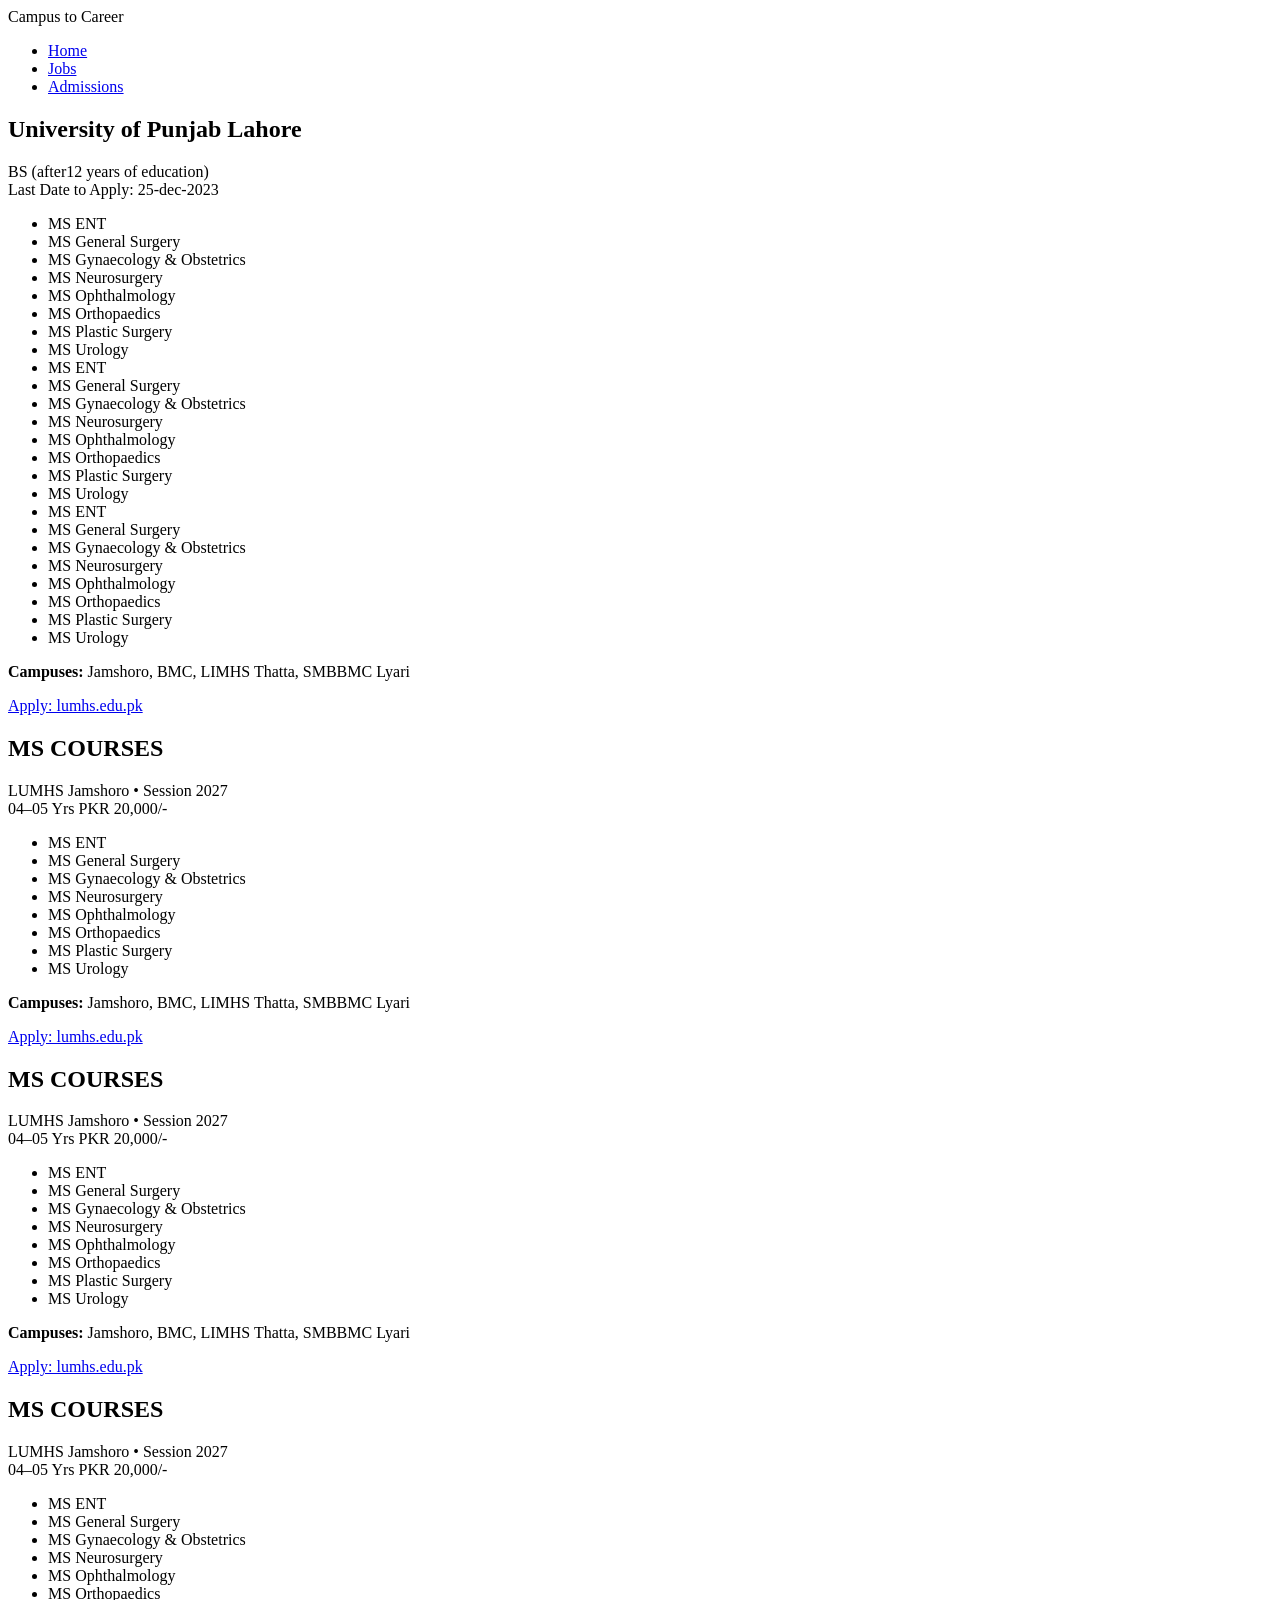
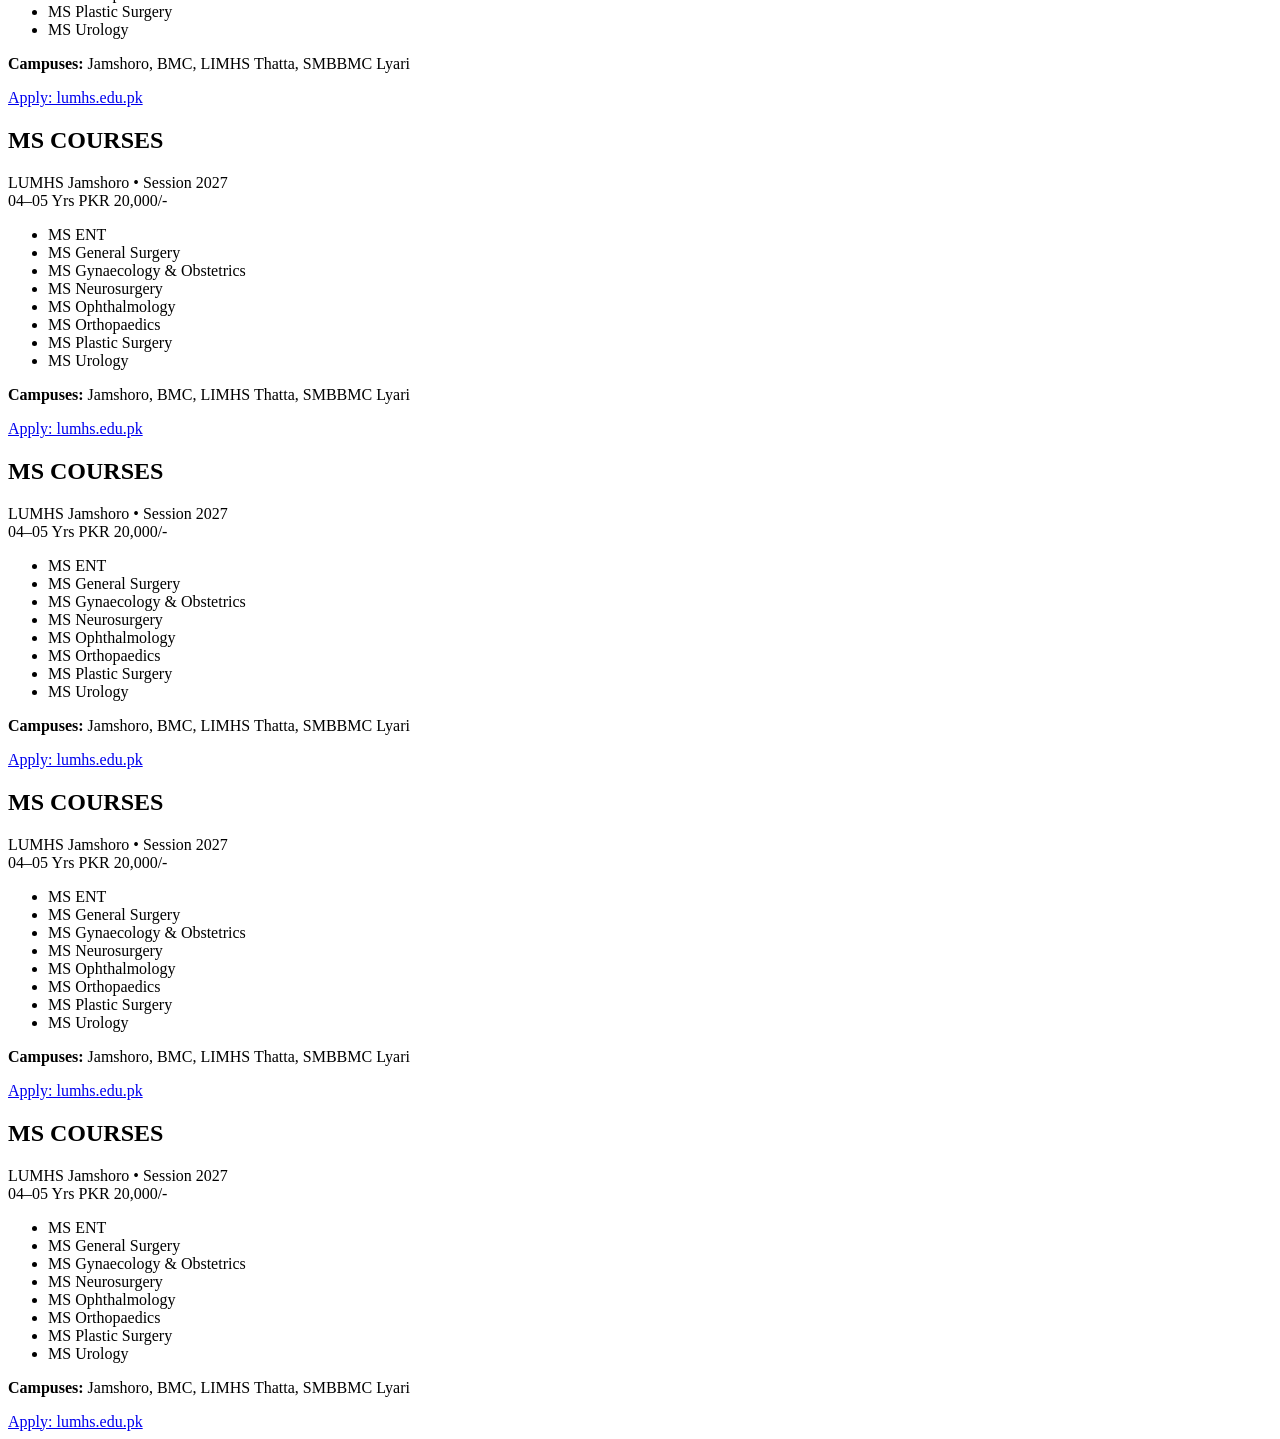
==== commit ad50f030: "Update admissions.html" ====
--- a/admissions.html
+++ b/admissions.html
@@ -5,340 +5,7 @@
   <meta charset="UTF-8">
   <meta name="viewport" content="width=device-width, initial-scale=1.0">
   <title>Campus to Career</title>
-  <style>
-    /* =========================================
-   INTERACTIVE ELEMENTS
-   ========================================= */
-    :root {
-      /* =========================================
-        COLORS DEFINED
-      ========================================= */
-      --contrast-background-color: #2b7a9e;
-      --contrast-text-primary: #f1f5f9;
-      --contrast-accent-color: #f59e0b;
-      --contrast-accent-hover: #fbbf24;
-      --color-red: #dc2626;
-      --color-green: #2e7d32;
-      --background-color: #e6e9ef;
-      --text-primary: #2b3a55;
-      --text-secondary: #5c6f91;
-      --accent-color: #3b82f6;
-      --accent-hover: #2563eb;
-      --border-subtle: rgba(244, 249, 255, 0.35);
-
-      /* Shadow Colors */
-      --shadow-light: #f4f9ff;
-      --shadow-dark: #b6c0cf;
-
-      /* Shadow Elevations */
-      --shadow-flat: 9px 9px 18px var(--shadow-dark),
-        -9px -9px 18px var(--shadow-light);
-      --shadow-small: 4px 4px 8px var(--shadow-dark),
-        -4px -4px 8px var(--shadow-light);
-      --shadow-large: 14px 14px 28px var(--shadow-dark),
-        -14px -14px 28px var(--shadow-light);
-
-      /* Inset / Pressed Shadows */
-      --shadow-pressed: inset 6px 6px 12px var(--shadow-dark),
-        inset -6px -6px 12px var(--shadow-light);
-      --shadow-pressed-small: inset 3px 3px 6px var(--shadow-dark),
-        inset -3px -3px 6px var(--shadow-light);
-
-      /* Surface Gradients */
-      --surface-gradient-convex: linear-gradient(145deg, #e5f0ff, #c1cad8);
-      --surface-gradient-concave: linear-gradient(145deg, #c1cad8, #e5f0ff);
-    }
-
-    /* =========================================
-   BASE STYLES
-   ========================================= */
-    * {
-      box-sizing: border-box;
-    }
-
-    body {
-      background-color: var(--background-color);
-      color: var(--text-primary);
-      font-family: system-ui, -apple-system, BlinkMacSystemFont, "Segoe UI", Roboto, sans-serif;
-      margin: 0;
-      padding: 6.5rem 2rem 2rem;
-    }
-
-    /* =========================================
-   MOBILE RESPONSIVENESS
-   ========================================= */
-@media (max-width: 640px) {
-  body {
-    /* Extra top padding to clear the taller stacked navbar */
-    padding: 8.5rem 1rem 1.5rem;
-  }
-
-  .navigation-bar {
-    top: 0.75rem;
-    width: calc(100% - 2rem);
-    padding: 0.75rem 1rem;
-  }
-
-  .navigation-div {
-    flex-direction: column;
-    gap: 0.75rem;
-  }
-
-  .navigation-div ul {
-    width: 100%;
-    justify-content: center;
-    padding: 0;
-    gap: 10px;
-  }
-
-  .button {
-    padding: 0.45rem 0.85rem;
-    font-size: 0.9rem;
-  }
-
-  .program-card {
-    display: flex;
-    width: 100%;
-    max-width: 400px;
-    margin: 0 auto 1.25rem;
-  }
-}
-
-    .navigation-bar {
-      position: fixed;
-      top: 0;
-      left: 50%;
-      transform: translateX(-50%);
-      width: calc(100% - 4rem);
-      z-index: 1000;
-      max-width: 1200px;
-      padding: 0.9rem 1.5rem;
-      background: var(--background-color);
-      border-radius: 20px;
-      box-shadow:
-        8px 8px 16px var(--shadow-dark),
-        -8px -8px 16px var(--shadow-light);
-    }
-
-    .navigation-div {
-      display: flex;
-      justify-content: space-between;
-      align-items: center;
-    }
-
-    .website-name {
-      font-size: 1.5rem;
-      color: var(--text-primary);
-      font-weight: 800;
-      letter-spacing: 1px;
-
-    }
-
-    .button {
-      text-decoration: none;
-      background: var(--contrast-background-color);
-      color: var(--contrast-text-primary);
-      font-weight: 600;
-      border: 1px solid var(--text-secondary);
-      border-radius: 12px;
-      padding: 0.5rem 1rem;
-      box-shadow: 8px 8px 16px var(--shadow-dark),
-        -8px -8px 16px var(--shadow-light);
-      cursor: pointer;
-      transition: all 0.2s ease-in-out;
-    }
-
-    .button:hover {
-      background: var(--text-primary);
-      box-shadow:
-        4px 4px 8px var(--shadow-dark),
-        -4px -4px 8px var(--shadow-light);
-    }
-
-    ul {
-      list-style: none;
-      padding: 10px;
-      margin: 0;
-      display: flex;
-      justify-content: flex-end;
-      gap: 15px;
-
-    }
-
-    .program-card {
-      width: 364px;
-      background: var(--background-color);
-      border-radius: 15px;
-      padding: 18px;
-      box-shadow: 8px 8px 16px var(--shadow-dark),
-        -8px -8px 16px var(--shadow-light);
-      display: inline-flex;
-      flex-direction: column;
-      margin: 15px;
-      justify-content: space-between;
-      transition: transform 0.2s ease, opacity 0.2s ease;
-    }
-
-    .meta-strip {
-      gap: 20px;
-      display: flex;
-      justify-content:center;
-      font-size: 0.8rem;
-      font-weight: 500;
-    }
-
-    .program-card.hidden {
-      display: none;
-    }
-
-    /* Pinned Top Header */
-    .card-header {
-      margin-bottom: 12px;
-    }
-
-    .track-row {
-      display: flex;
-      align-items: center;
-      justify-content: center;
-      gap: 8px;
-      margin-bottom: 6px;
-    }
-
-    .track-title {
-      font-size: 1rem;
-      font-weight: 800;
-      letter-spacing: 0.3px;
-      text-align: center;
-      margin: 0;
-      color: var(--text-primary);
-    }
-
-    .uni-subtitle {
-      text-align: center;
-      text-transform: capitalize;
-      font-size: 0.82rem;
-      font-weight: 600;
-      color: var(--text-primary);
-      margin-bottom: 3px;
-    }
-
-    /* Fixed-Height Inset Scrollable Specialty Box */
-    .program-list-box {
-      height: 225px;
-      overflow-y: auto;
-      padding: 10px 12px;
-      margin: 6px 0 14px 0;
-      border-radius: 15px;
-      background: var(--background-color);
-      box-shadow: inset 4px 4px 8px var(--shadow-dark),
-        inset -4px -4px 8px var(--shadow-light);
-    }
-
-    /* Custom Subtle Scrollbar */
-    .program-list-box::-webkit-scrollbar {
-      width: 6px;
-    }
-
-    .program-list-box::-webkit-scrollbar-track {
-      background: transparent;
-      margin: 6px 0;
-    }
-
-    .program-list-box::-webkit-scrollbar-thumb {
-      background: var(--text-secondary);
-      border-radius: 10px;
-    }
-
-    .program-list-box::-webkit-scrollbar-thumb:hover {
-      background: var(--text-secondary);
-    }
-
-    .program-list {
-      display: grid;
-      justify-content: start;
-      /* Overrides global ul { justify-content: flex-end; } */
-      text-align: left;
-      /* Ensures text aligns left */
-      padding: 0;
-      /* Overrides global ul { padding: 10px; } */
-      margin: 0;
-      gap: 0px;
-      /* Clean vertical spacing between items */
-      list-style: none;
-    }
-
-    .program-list li {
-      font-size: 0.8rem;
-      color: var(--text-primary);
-      display: flex;
-      align-items: flex-start;
-      justify-content: flex-start;
-      /* Aligns flex items to the left */
-      gap: 8px;
-      line-height: 1.4;
-      /* Changed from 0rem so multi-line items don't overlap */
-    }
-
-    .program-list li:last-child {
-      border-bottom: none;
-    }
-
-    .program-list li::before {
-      content: "•";
-      color: var(--contrast-background-color);
-      font-weight: 700;
-    }
-
-    .program-list li.match-hidden {
-      display: none;
-    }
-
-    mark {
-      background: var(--background-color);
-      color: var(--text-primary);
-      padding: 0 2px;
-      border-radius: 3px;
-    }
-
-    .campuses {
-      font-size: 0.72rem;
-      color: var(--text-secondary);
-      margin-bottom: 10px;
-      line-height: 1.35;
-    }
-
-    .apply-btn {
-      display: block;
-      width: 100%;
-      text-align: center;
-      text-decoration: none;
-      font-size: 0.82rem;
-      font-weight: 700;
-      color: var(--text-primary);
-      padding: 9px 12px;
-      border-radius: 11px;
-      background: var(--background-color);
-      box-shadow:
-        4px 4px 8px var(--shadow-dark),
-        -4px -4px 8px var(--shadow-light);
-      transition: all 0.15s ease, color 0.15s ease;
-            border: 1px solid var(--contrast-background-color);
-    }
-
-    .apply-btn:hover {
-     color: var(--contrast-text-primary);
-      background: var(--text-primary);
-      box-shadow:
-        4px 4px 8px var(--shadow-dark),
-        -4px -4px 8px var(--shadow-light);
-      transform: translateY(-2px);
-     }
-
-    .apply-btn:active {
-      box-shadow: inset 3px 3px 6px var(--shadow-dark),
-        inset -3px -3px 6px var(--shadow-light);
-    }
-  </style>
+  <link rel="stylesheet" href="admissions.css">
 </head>
 
 <body>
